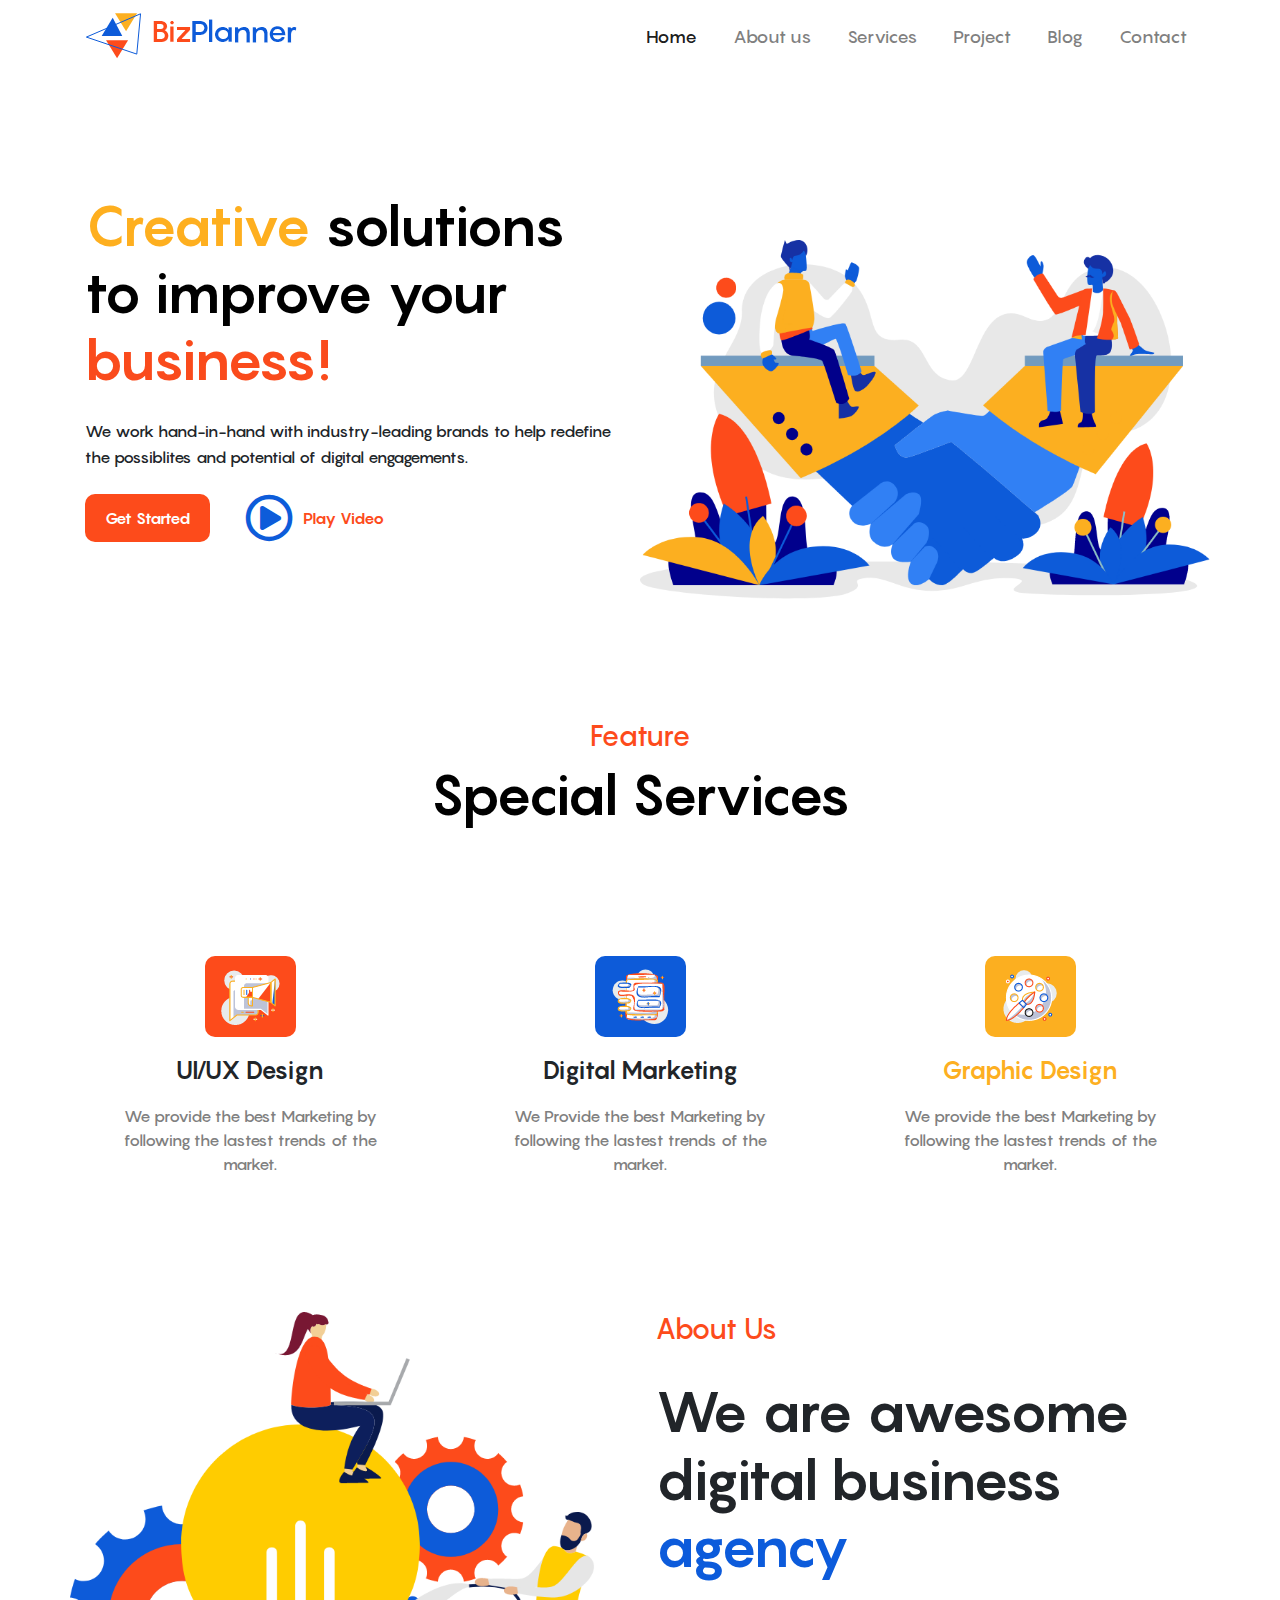
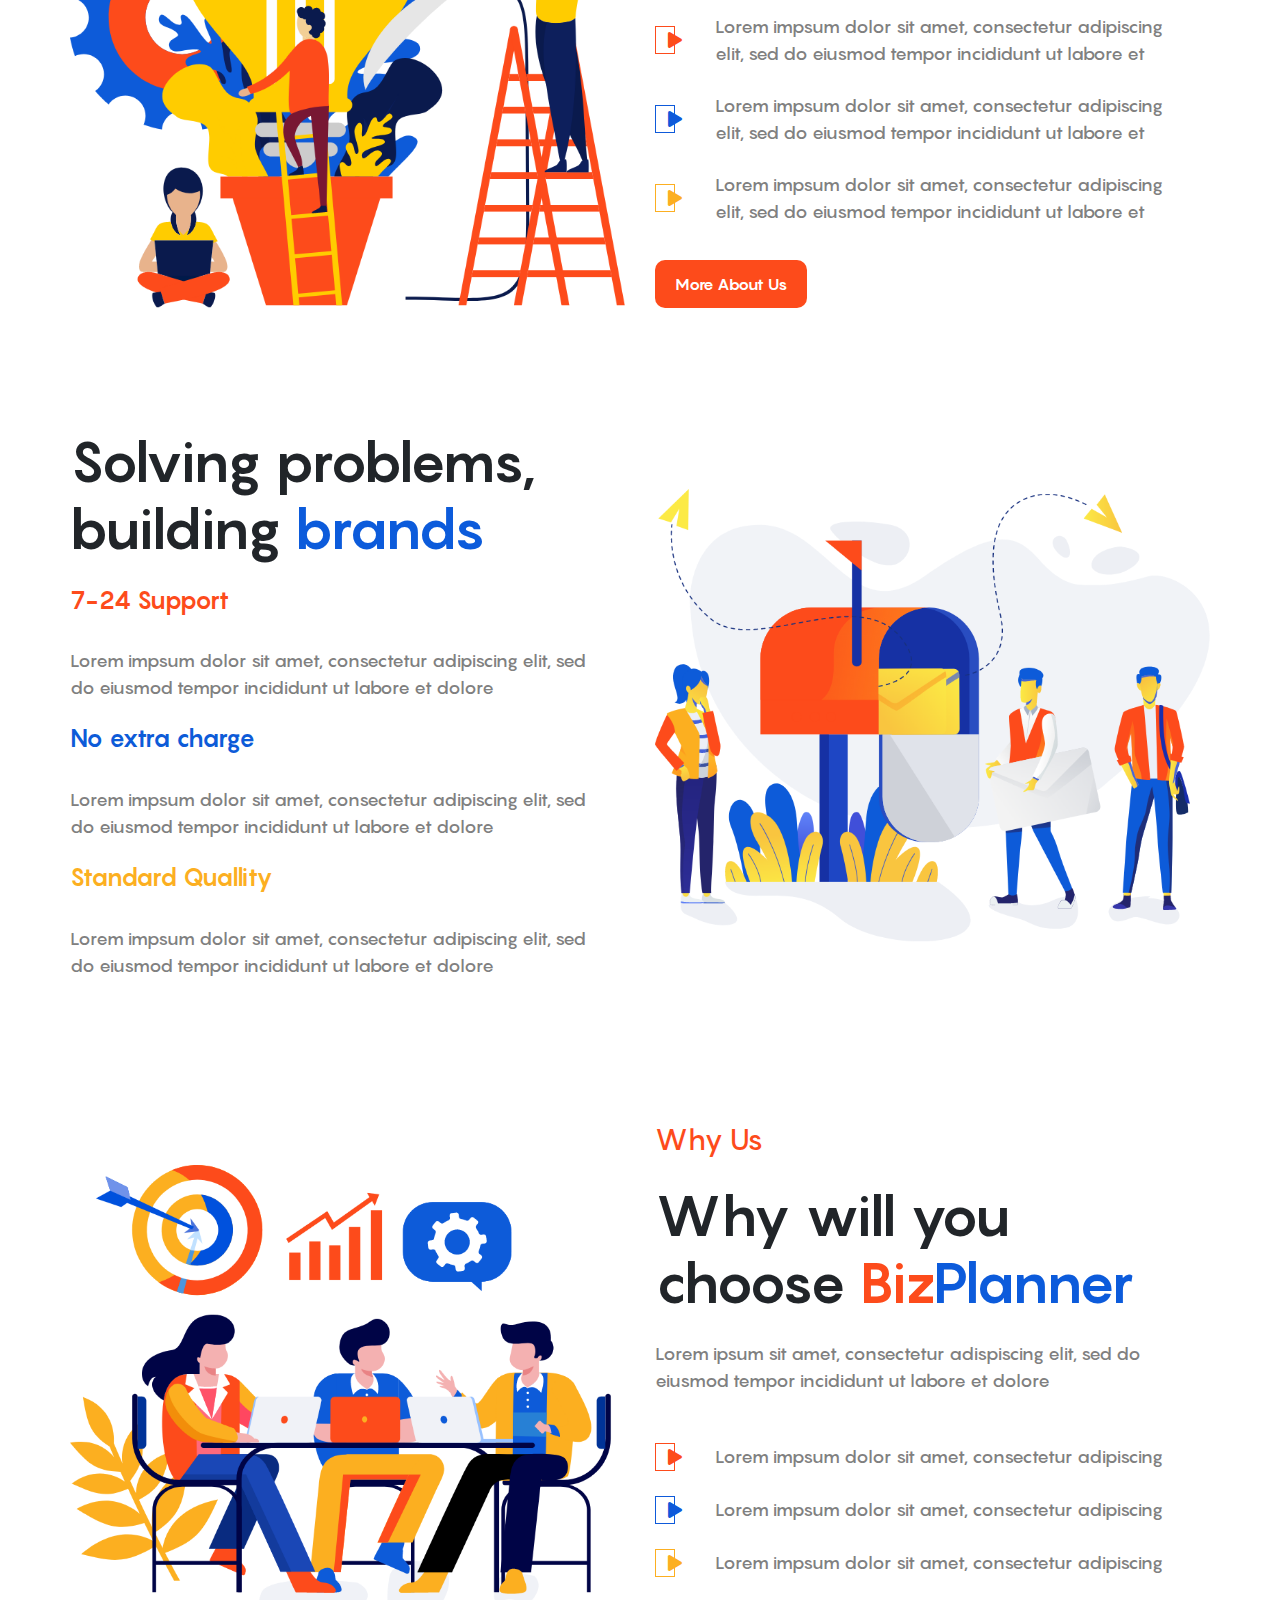
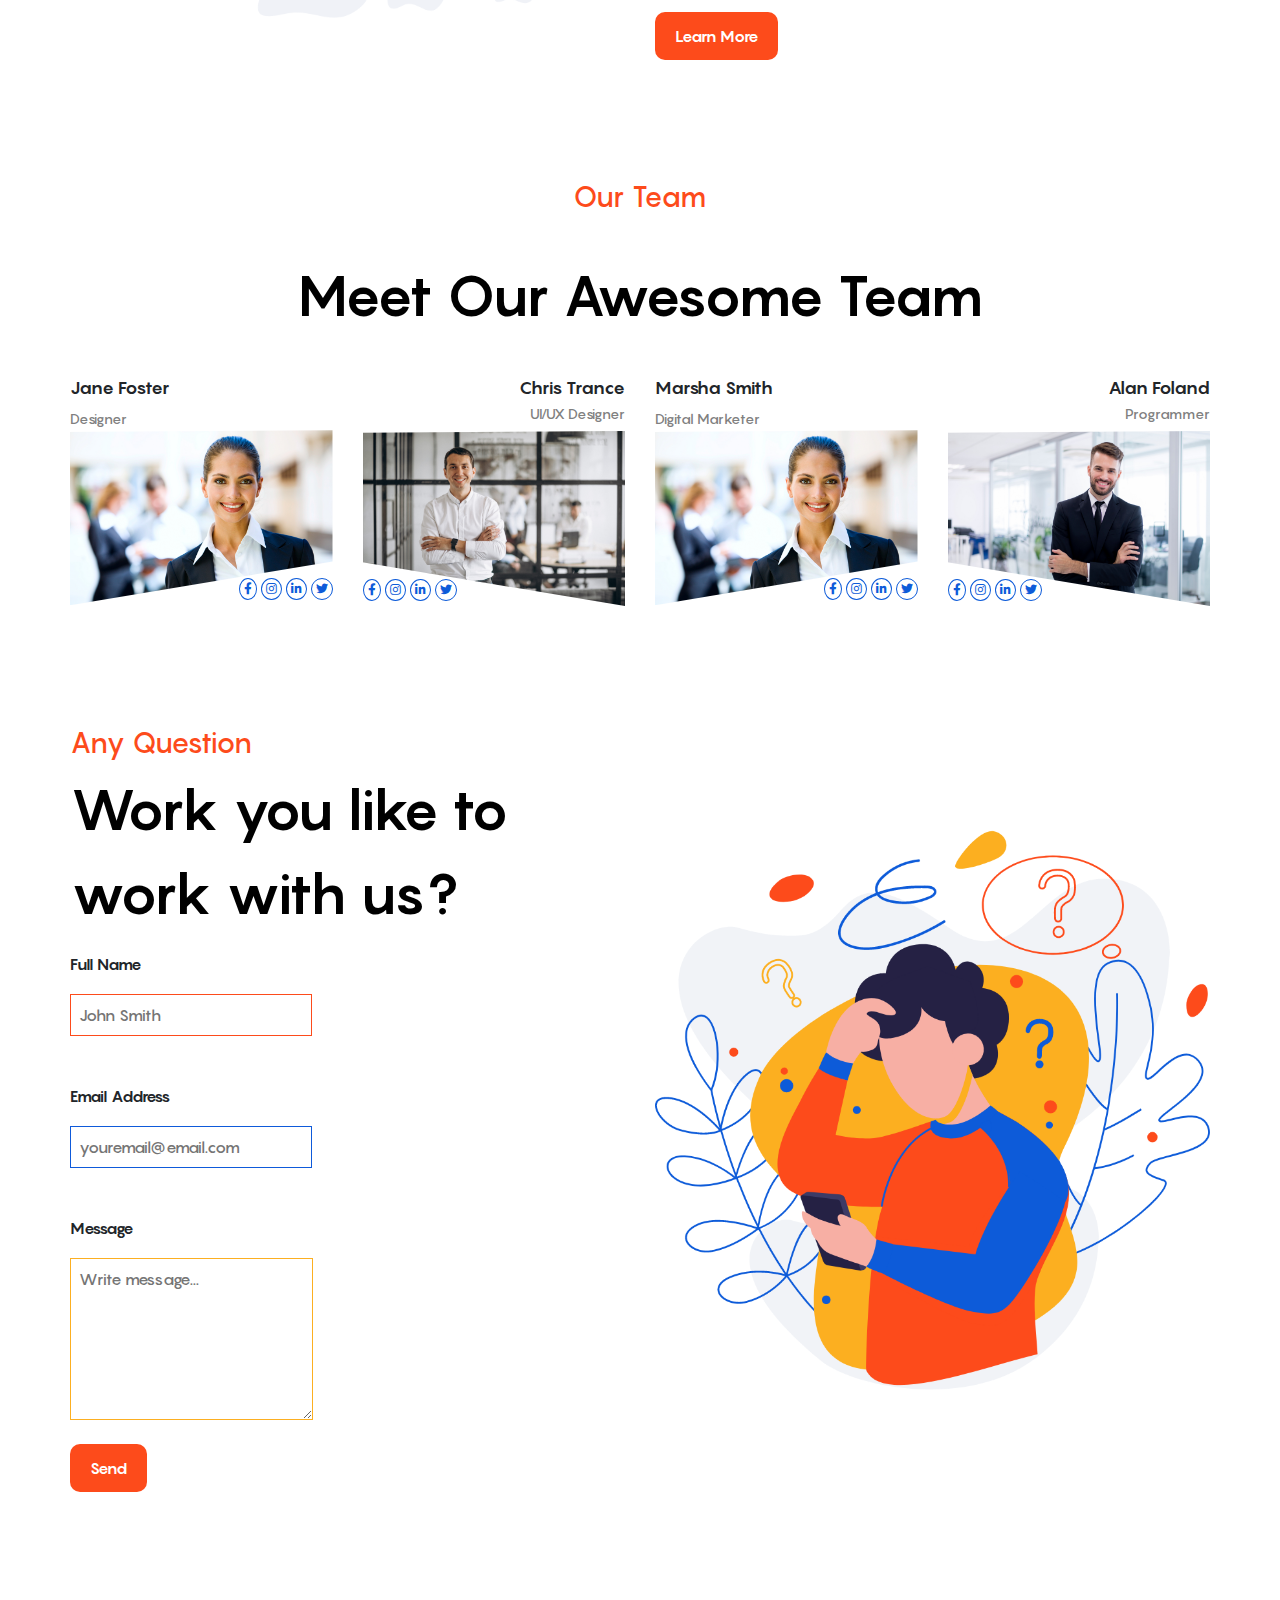
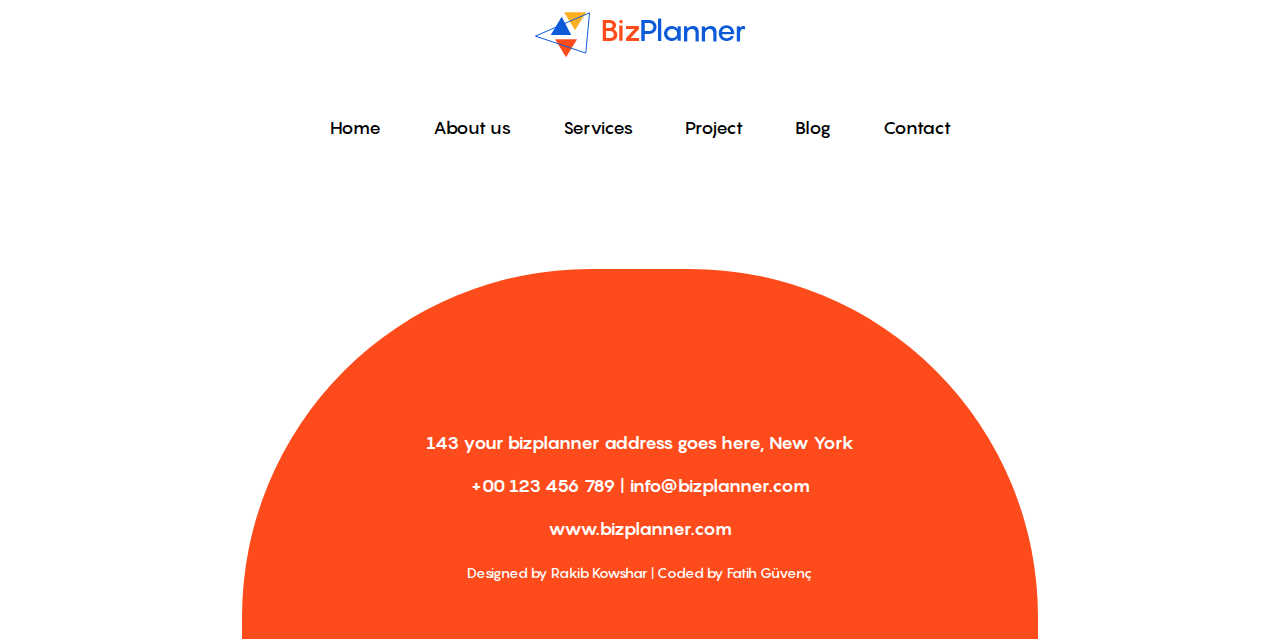
==== index.html @ 80a09f67 "Add files via upload" ====
<!DOCTYPE html>
<html lang="en">

<head>
    <meta charset="UTF-8">
    <meta name="viewport" content="width=device-width, initial-scale=1.0">
    <title>BizPlanner | Home</title>
    <!-- Font Awesome -->
    <link rel="stylesheet" href="https://use.fontawesome.com/releases/v5.15.1/css/all.css">
    <!-- Bootstrap CSS -->
    <link rel="stylesheet" href="css/bootstrap.min.css">
    <!-- Custom CSS -->
    <link rel="stylesheet" href="css/style.css">
</head>

<body>
    <!-- Navbar Start -->
    <nav class="navbar navbar-expand-lg bg-white navbar-light">
        <div class="container">
            <a class="navbar-brand" href="index.html"><img src="images/logo/logo.png" alt=""></a>
            <button class="navbar-toggler" type="button" data-toggle="collapse" data-target="#navbarNavAltMarkup"
                aria-controls="navbarNavAltMarkup" aria-expanded="false" aria-label="Toggle navigation">
                <span class="navbar-toggler-icon"></span>
            </button>
            <div class="collapse navbar-collapse justify-content-end" id="navbarNavAltMarkup">
                <div class="navbar-nav">
                    <a class="nav-link active" href="index.html">Home <span class="sr-only">(current)</span></a>
                    <a class="nav-link" href="about-us.html">About us</a>
                    <a class="nav-link" href="about-us.html">Services</a>
                    <a class="nav-link" href="about-us.html">Project</a>
                    <a class="nav-link" href="about-us.html">Blog</a>
                    <a class="nav-link" href="about-us.html">Contact</a>
                </div>
            </div>
        </div>
    </nav>
    <!-- Navbar End -->
    <!-- Section 1 Start -->
    <div class="container">
        <div class="row section-1">
            <div class="col-sm-6">
                <h4 class="text"><span class="creative">Creative </span>solutions to improve your <span
                        class="business">business!</span></h4>
                <p class="disc mt-4">We work hand-in-hand with industry-leading brands to help redefine the possiblites
                    and potential of digital engagements.</p>
                <div class="button mt-4 d-flex align-items-center">
                    <button class="get-started" type="button">Get Started</button>
                    <a class="play-video d-flex align-items-center" href="">
                        <i class="far fa-play-circle fa-3x icon-color"></i>
                        Play Video
                    </a>
                </div>
            </div>
            <div class="col-sm-6 m-0 p-0">
                <div class="mt-5">
                    <img class="w-100" src="images/illustrations/illustrations-1.png" alt="">
                </div>
            </div>
            <div class="col-12 text-center">
                <h6 class="text-feature">Feature</h6>
                <h4 class="text-special">Special Services</h4>
            </div>
            <!-- Section 1 End -->
            <!-- Service Area Start -->
            <div class="row services-area">
                <div class="col-sm-4 d-flex flex-column align-items-center justift-content-center services-box">
                    <img src="images/icons/icons-1.png" alt="">
                    <h4 class="icon-uı-ux">UI/UX Design</h4>
                    <p class="p-services text-center">We provide the best Marketing by following the lastest trends of
                        the market.</p>
                </div>
                <div class="col-sm-4 d-flex flex-column align-items-center justift-content-center services-box">
                    <img src="images/icons/icons-2.png" alt="">
                    <h4 class="icon-digital-marketing">Digital Marketing</h4>
                    <p class="p-services text-center">We Provide the best Marketing by following the lastest trends of
                        the market.</p>
                </div>
                <div class="col-sm-4 d-flex flex-column align-items-center justift-content-center services-box">
                    <img src="images/icons/icons-3.png" alt="">
                    <h4 class="icon-graphic-design">Graphic Design</h4>
                    <p class="p-services text-center">We provide the best Marketing by following the lastest trends of
                        the market.</p>
                </div>
                <!-- Service Area End -->
                <!-- Section 2 Start -->
                <div class="col-sm-6 margin-class">
                    <img class="w-100 img-fluid" src="images/illustrations/illustrations-4.png" alt="">
                </div>

                <div class="col-sm-6 d-flex flex-column justify-content-center margin-class">
                    <h6 class="text-feature">About Us</h6>
                    <h2 style="margin-top: 25px;" class="text-about-us">We are awesome digital business <span
                            class="agency">agency</span></h2>
                    <div class="d-flex align-items-center box-1">
                        <div class="absolute-icon position-relative">
                            <div style="border: 1px solid #FD4B1b;" class="box"></div>
                            <i style="color: #FD4B1B;" class="fas fa-play position-absolute"></i>
                        </div>
                        <p class="lorem">Lorem impsum dolor sit amet, consectetur adipiscing elit, sed do eiusmod tempor
                            incididunt ut labore et</p>
                    </div>
                    <div class="d-flex align-items-center box-1">
                        <div class="absolute-icon position-relative">
                            <div style="border: 1px solid #0E5ADA;" class="box"></div>
                            <i style="color: #0E5ADA; " class="fas fa-play position-absolute"></i>
                        </div>
                        <p class="lorem">Lorem impsum dolor sit amet, consectetur adipiscing elit, sed do eiusmod tempor
                            incididunt ut labore et</p>
                    </div>
                    <div class="d-flex align-items-center box-1">
                        <div class="absolute-icon position-relative">
                            <div style="border: 1px solid #FCAF21;" class="box"></div>
                            <i style="color: #FCAF21; " class="fas fa-play position-absolute"></i>
                        </div>
                        <p class="lorem">Lorem impsum dolor sit amet, consectetur adipiscing elit, sed do eiusmod tempor
                            incididunt ut labore et</p>
                    </div>
                    <div>
                        <button style="margin-top: 35px;" class="get-started" type="button">More About Us</button>
                    </div>
                </div>
                <!-- Section 2 End -->
                <!-- Section 3 Start -->
                <div class="col-sm-6 margin-class">
                    <h2 class="text-about-us">Solving problems, building <span class="agency">brands</span></h2>
                    <h6 class="support">7-24 Support</h6>
                    <p class="lorem p-0 py-sm-4 pr-sm-4">Lorem impsum dolor sit amet, consectetur adipiscing elit, sed
                        do eiusmod tempor incididunt ut labore et dolore</p>
                    <h6 class="no-extra">No extra charge</h6>
                    <p class="lorem p-0 py-sm-4 pr-sm-4">Lorem impsum dolor sit amet, consectetur adipiscing elit, sed
                        do eiusmod tempor incididunt ut labore et dolore</p>
                    <h6 class="standard">Standard Quallity</h6>
                    <p class="lorem p-0 py-sm-4 pr-sm-4">Lorem impsum dolor sit amet, consectetur adipiscing elit, sed
                        do eiusmod tempor incididunt ut labore et dolore</p>
                </div>
                <div class="col-sm-6 margin-class d-flex align-items-center">
                    <img class="w-100" src="images/illustrations/illustrations-2.png" alt="">
                </div>
                <!-- section 3 end -->
                <!-- section 4 start -->
                <div class="col-sm-6 margin-class d-flex align-items-center">
                    <img class="w-100" src="images/illustrations/illustrations-6.png" alt="">
                </div>
                <div class="col-sm-6 margin-class">
                    <h6 class="text-feature">Why Us</h6>
                    <h2 style="margin-top: 25px;" class="text-about-us">Why will you choose <span
                            class="biz">Biz</span><span class="agency">Planner<span></span></h2>
                    <p class="p-why-use lorem m-0 p-0 my-sm-4"> Lorem ipsum sit amet, consectetur adispiscing elit, sed
                        do eiusmod tempor incididunt ut labore et dolore</p>
                    <div class="d-flex align-items-center box-1">
                        <div class="absolute-icon position-relative">
                            <div style="border: 1px solid #FD4B1b;" class="box"></div>
                            <i style="color: #FD4B1B;" class="fas fa-play position-absolute"></i>
                        </div>
                        <p class="lorem">Lorem impsum dolor sit amet, consectetur adipiscing</p>
                    </div>
                    <div class="d-flex align-items-center box-1">
                        <div class="absolute-icon position-relative">
                            <div style="border: 1px solid #0E5ADA;" class="box"></div>
                            <i style="color: #0E5ADA; " class="fas fa-play position-absolute"></i>
                        </div>
                        <p class="lorem">Lorem impsum dolor sit amet, consectetur adipiscing</p>
                    </div>
                    <div class="d-flex align-items-center box-1">
                        <div class="absolute-icon position-relative">
                            <div style="border: 1px solid #FCAF21;" class="box"></div>
                            <i style="color: #FCAF21; " class="fas fa-play position-absolute"></i>
                        </div>
                        <p class="lorem">Lorem impsum dolor sit amet, consectetur adipiscing</p>
                    </div>
                    <div>
                        <button style="margin-top: 35px;" class="get-started" type="button">Learn More</button>
                    </div>
                </div>
                <!-- section 4 end -->
                <!-- section 5 start -->
                <div class="col-12 margin-class">
                    <h6 style="text-align: center;" class="text-feature">Our Team</h6>
                    <h2 style="text-align: center;" class="text mt-5">Meet Our Awesome Team</h2>
                    <div class="row mt-5">
                        <div class="col-sm-3">
                            <div class="card-area">
                                <h6 class="card-name">Jane Foster</h6>
                                <span class="span-class">Designer</span>
                            </div>
                            <div class="image-area position-relative">
                                <img class="w-100 team-images second-way" src="images/team-photo/our-team-4.jpg" alt="">
                                <div class="right-way position-absolute">
                                    <i class="fab fa-facebook-f icon-team"></i>
                                    <i class="fab fa-instagram icon-team"></i>
                                    <i class="fab fa-linkedin-in icon-team"></i>
                                    <i class="fab fa-twitter icon-team"></i>
                                </div>
                            </div>
                        </div>
                        <div class="col-sm-3">
                            <div class="card-area mt-2 mt-sm-0">
                                <h6 style="text-align: right;" class="card-name">Chris Trance</h6>
                                <h6 style="text-align: right;" class="span-class">UI/UX Designer</h6>
                            </div>
                            <div class="image-area position-relative">
                                <img class="w-100 team-images first-way" src="images/team-photo/our-team-3.jpg" alt="">
                                <div class="left-way position-absolute">
                                    <i class="fab fa-facebook-f icon-team"></i>
                                    <i class="fab fa-instagram icon-team"></i>
                                    <i class="fab fa-linkedin-in icon-team"></i>
                                    <i class="fab fa-twitter icon-team"></i>
                                </div>
                            </div>
                        </div>
                        <div class="col-sm-3">
                            <div class="card-area mt-2 mt-sm-0">
                                <h6 class="card-name">Marsha Smith</h6>
                                <span class="span-class">Digital Marketer</span>
                            </div>
                            <div class="image-area position-relative">
                                <img class="w-100 team-images second-way" src="images/team-photo/our-team-4.jpg" alt="">
                                <div class="right-way position-absolute">
                                    <i class="fab fa-facebook-f icon-team"></i>
                                    <i class="fab fa-instagram icon-team"></i>
                                    <i class="fab fa-linkedin-in icon-team"></i>
                                    <i class="fab fa-twitter icon-team"></i>
                                </div>
                            </div>
                        </div>
                        <div class="col-sm-3 mt-2 mt-sm-0">
                            <div class="card-area">
                                <h6 style="text-align: right;" class="card-name">Alan Foland</h6>
                                <h6 style="text-align: right;" class="span-class"> Programmer</h6>
                            </div>
                            <div class="image-area position-relative">
                                <img class="w-100 team-images first-way" src="images/team-photo/our-team-2.jpg" alt="">
                                <div class="left-way position-absolute">
                                    <i class="fab fa-facebook-f icon-team"></i>
                                    <i class="fab fa-instagram icon-team"></i>
                                    <i class="fab fa-linkedin-in icon-team"></i>
                                    <i class="fab fa-twitter icon-team"></i>
                                </div>
                            </div>
                        </div>
                    </div>
                </div>
                <!-- section 5 end -->
                <!-- question start -->
                <div class="col-sm-6 margin-class">
                    <h2 class="text-feature"> Any Question</h2>
                    <p class="text">Work you like to work with us?</p>
                    <form class="hire-us">
                        <span class="form-disc">Full Name</span>
                        <input style="border:1px solid #FD4B1b;" class="d-block p-2 form-hire-us"
                            placeholder="John Smith" type="text" id="fname" name="fname"><br><br>
                        <span class="form-disc">Email Address</span>
                        <input style="border:1px solid #0E5ADA;" class="d-block p-2 form-hire-us"
                            placeholder="youremail@email.com" type="text" id="lname" name="lname"><br><br>
                        <span class="form-disc"> Message</span>
                        <textarea style="border:1px solid #FCAF21;" class="d-block p-2 form-hire-us"
                            placeholder="Write message..." cols="21" rows="6"></textarea>
                        <input class="mt-4 get-started" type="submit" value="Send">
                    </form>
                </div>
                <div class="col-sm-6 margin-class d-flex align-items-center">
                    <img class="w-100" src="images/illustrations/illustrations-3.png" alt="">
                </div>
            </div>
        </div>
    </div>
    <footer>
        <div class="container">
                <div class="col-12 d-flex flex-column align-items-center margin-class">
                    <img src="images/logo/logo.png" alt="">
                    <div class="d-none d-sm-block">
                        <div class="col-12 mx-auto d-flex justify-content-center mt-5">
                            <a class="nav-link active" href="#">Home <span class="sr-only">(current)</span></a>
                            <a class="nav-link" href="#">About us</a>
                            <a class="nav-link" href="#">Services</a>
                            <a class="nav-link" href="#">Project</a>
                            <a class="nav-link" href="#">Blog</a>
                            <a class="nav-link" href="#">Contact</a>
                        </div>
                    </div>
                    <div class=" footer-area margin-class text-center d-flex flex-column justify-content-center">
                        <p class="contact-us">143 your bizplanner address goes here, New York</p>
                        <p class="contact-us">+00 123 456 789 | info@bizplanner.com</p>
                        <a class="contact-us" href="index.html">www.bizplanner.com</a>
                        <p
                         style="
                         color:#fff; 
                         font-size: 14px; 
                         font-family: 'pangram-m';
                         margin-top: 20px;
                         ">Designed by <a style="color:#fff;" href="https://dribbble.com/rakibkowshar">Rakib Kowshar</a> | Coded by <a style="color: #fff;" href="https://github.com/fatihgvnc">Fatih Güvenç</a></p>
                    </div>
                </div>
        </div>
    </footer>
    <!-- Jquery -->
    <script src="js/jquery-3.5.1.slim.min.js"></script>
    <!-- Bootstrap JS -->
    <script src="js/bootstrap.bundle.min.js"></script>
</body>

</html>
---- css/style.css ----
@font-face{
    font-family: 'pangram-m';
    src: url(/font/Pangram-Medium.woff);
}
@font-face{
    font-family: 'pangram-b';
    src: url(/font/Pangram-Bold.woff);
}
body{
    font-family: 'pangram-m';
}
/* Navbar Start */
.nav-link{
    font-size: 18px;
    /* font-weight: 500; */
    font-family: 'pangram-m';
    color: #000000;
    margin-right: 20px;
}
.nav-link:last-child{
    margin-right: 0;
}
.nav-link:hover{
    color: #FEAF1F;
}

/* Section 1 Start */
.section-1{
    margin-top: 120px;
}
.text{
    font-size: 56px;
    /* font-weight: 700; */
    font-family: 'pangram-b';
    color: #000000;
}
.disc{
    font-size: 16px;
    line-height: 26px;
}
.creative{
    color: #FEAF1F;
}
.business{
    color: #FA4B1C;
}
.get-started{
    background-color: #FD4B1B;
    /* font-weight: 500; */
    font-family: 'pangram-b';
    padding: 12px 20px;
    border: none;
    border-radius: 10px;
    color: #fff;
    margin-right: 35px;
}
.play-video{
    color: #FD4B1B;
    font-family: 'pangram-b';

}
.play-video:hover{
    text-decoration: none;
    color: #FD4B1B;
}
.icon-color{
    color: #0D5CDA;
    margin-right: 10px;
}
/* Section 1 End */
.text-center{
    margin-top: 120px;
}
.text-feature{
    color: #FD4B1B;
    font-size: 28px;
}
.text-special{
    color: #000000;
    font-family: 'pangram-b';
    font-size: 56px;
}

/* Services Area Start */
.services-area{
    margin-top: 120px;
}
.services-box{
}
.icon-uı-ux, .icon-digital-marketing, .icon-graphic-design{
    font-family: 'pangram-b';
    font-size: 24px;
    margin-top: 20px;

}
.icon-graphic-design{
    color: #FDAF21;
}
.p-services{
    font-family: 'pangram-m';
    margin-top: 10px;
    color: gray;
    padding: 0 50px;
}
/* Service area end */
/* section 2 start */
.margin-class{
    margin-top: 120px;
}
.text-about-us{
    font-family: 'pangram-b';
    font-size: 56px;
}
.agency{
    color: #0C5BDB;
}
.section-2 {
    margin-top: 100px;
}
.box-1{
    padding-top: 25px;
}
.box{
    width: 20px;
    height: 28px;
    border: 1px solid #FD4B1B;
}
.absolute-icon i {
    right: -7px;
    top: 6px;
}
.lorem{
    padding: 0;
    margin: 0;
    padding: 0 40px;
    font-family: 'pangram-m';
    font-size: 18px;
    color: gray;
}
/* section 2 end */
/* section 3 start */
.support{
    color: #FD4B1B;
    font-size: 24px;
    font-family: 'pangram-b';
    margin-top: 24px;
}
.no-extra{
    color: #0D5BD8;
    font-size: 24px;
    font-family: 'pangram-b';
}
.standard{
    color: #FCAF21;
    font-size: 24px;
    font-family: 'pangram-b';
}
.biz{
    color: #FD4B1B;
}
/* section 3 end */
/* section 4 start */
.first-way{
    clip-path: polygon(0 1%, 100% 0, 100% 100%, 0 75%);
}
.second-way{
    clip-path: polygon(0 1%, 100% 0, 100% 75%, 0 100%);
}
.icon-team{
    padding: 4px;
    border: 1px solid #0D5BD9;
    border-radius: 50%;
    font-size: 12px;
    color: #0D5BD9;
}
.right-way{
    bottom: 5px;
    right: 0;
}
.left-way{
    bottom: 5px;
    left: 0;
}
.card-name{
    font-family: 'pangram-b';
    font-size: 18px;
}
.span-class{
    font-size: 14px;
    font-family: 'pangram-m';
    color: gray;
}
/* section 4 end */
/* question start */
textarea{
    
}
.form-hire-us{
    outline: 0;
    margin-top: 18px;
}
.form-disc{
    font-family: 'pangram-b';
}
.footer-area{
    padding: 160px 50px 40px 50px;
    background-color: #FD4B1B;
    border-top-left-radius: 348px;
    border-top-right-radius: 348px;
    width: 796px;
}
.contact-us{
    color: #fff;
    font-family: 'pangram-b';
    font-size: 18px;
}
@media (max-width: 798px){
    .footer-area{
        width: auto;
    }
}
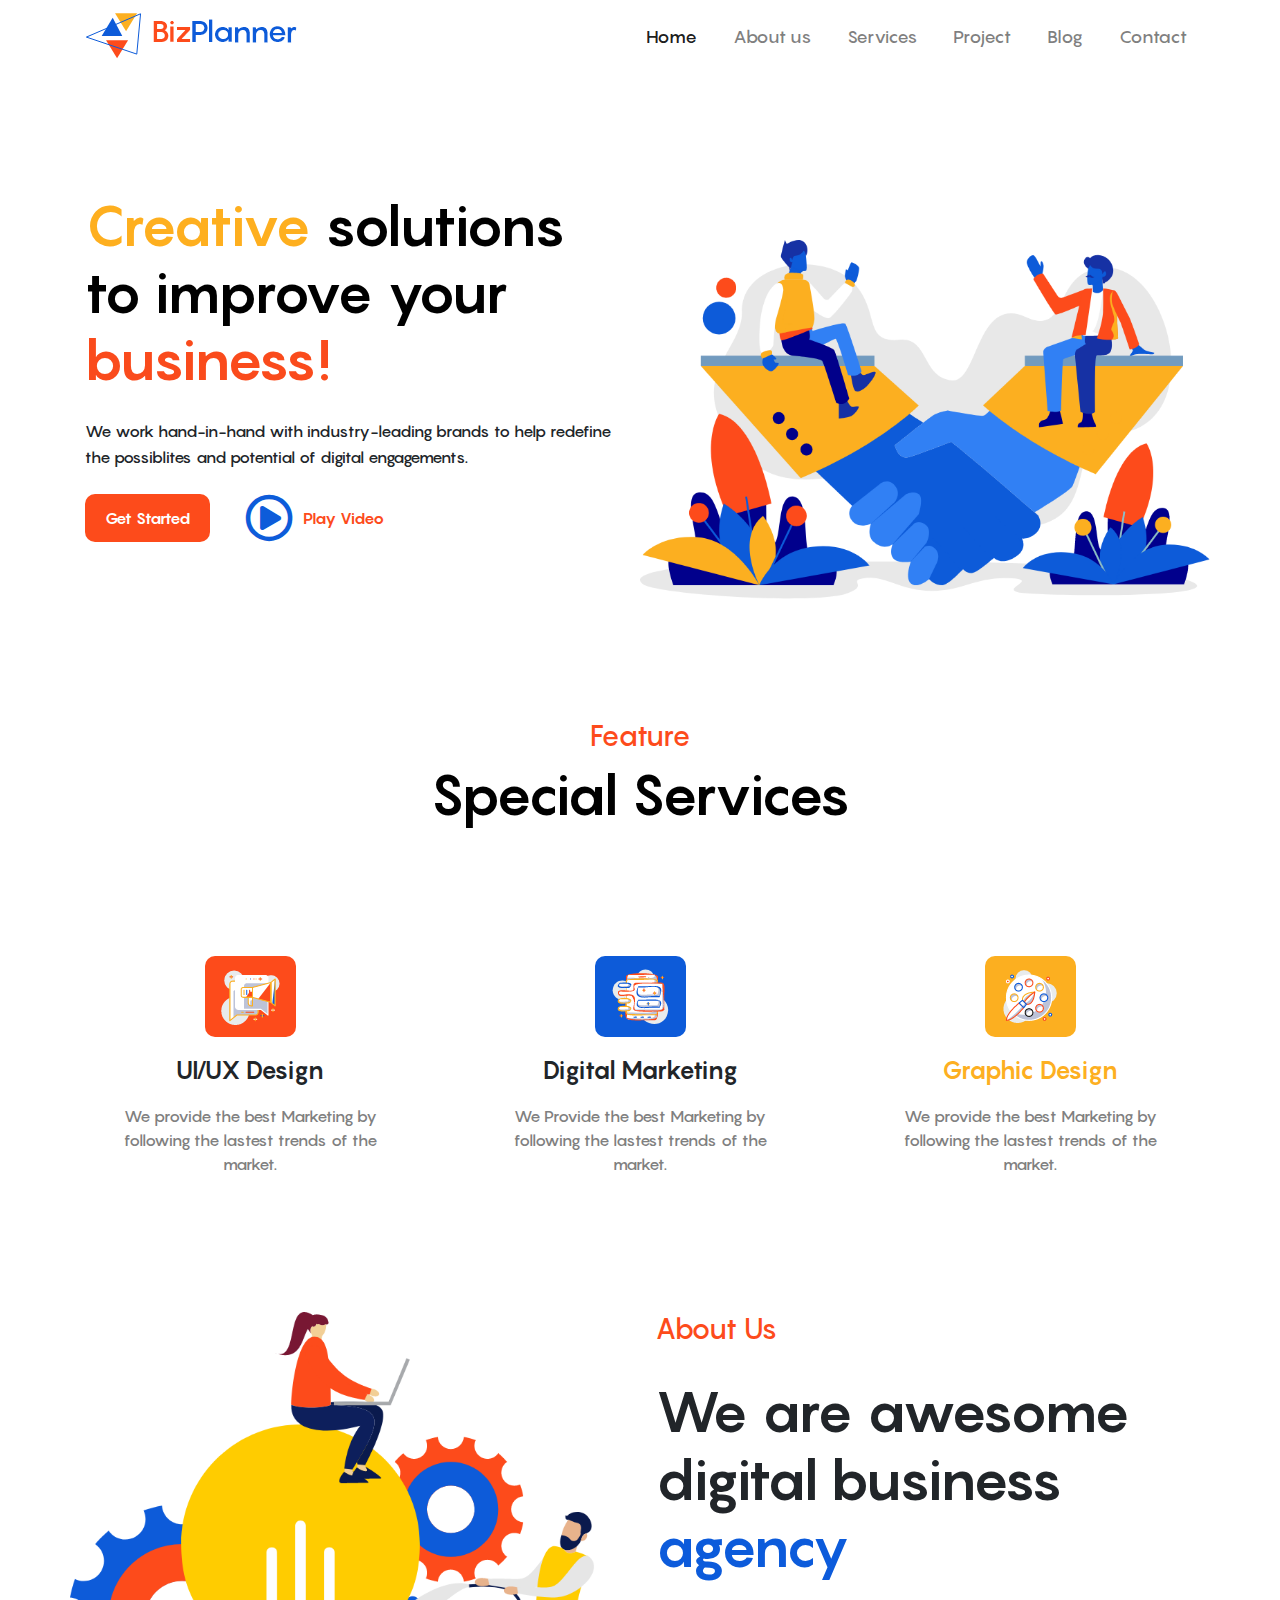
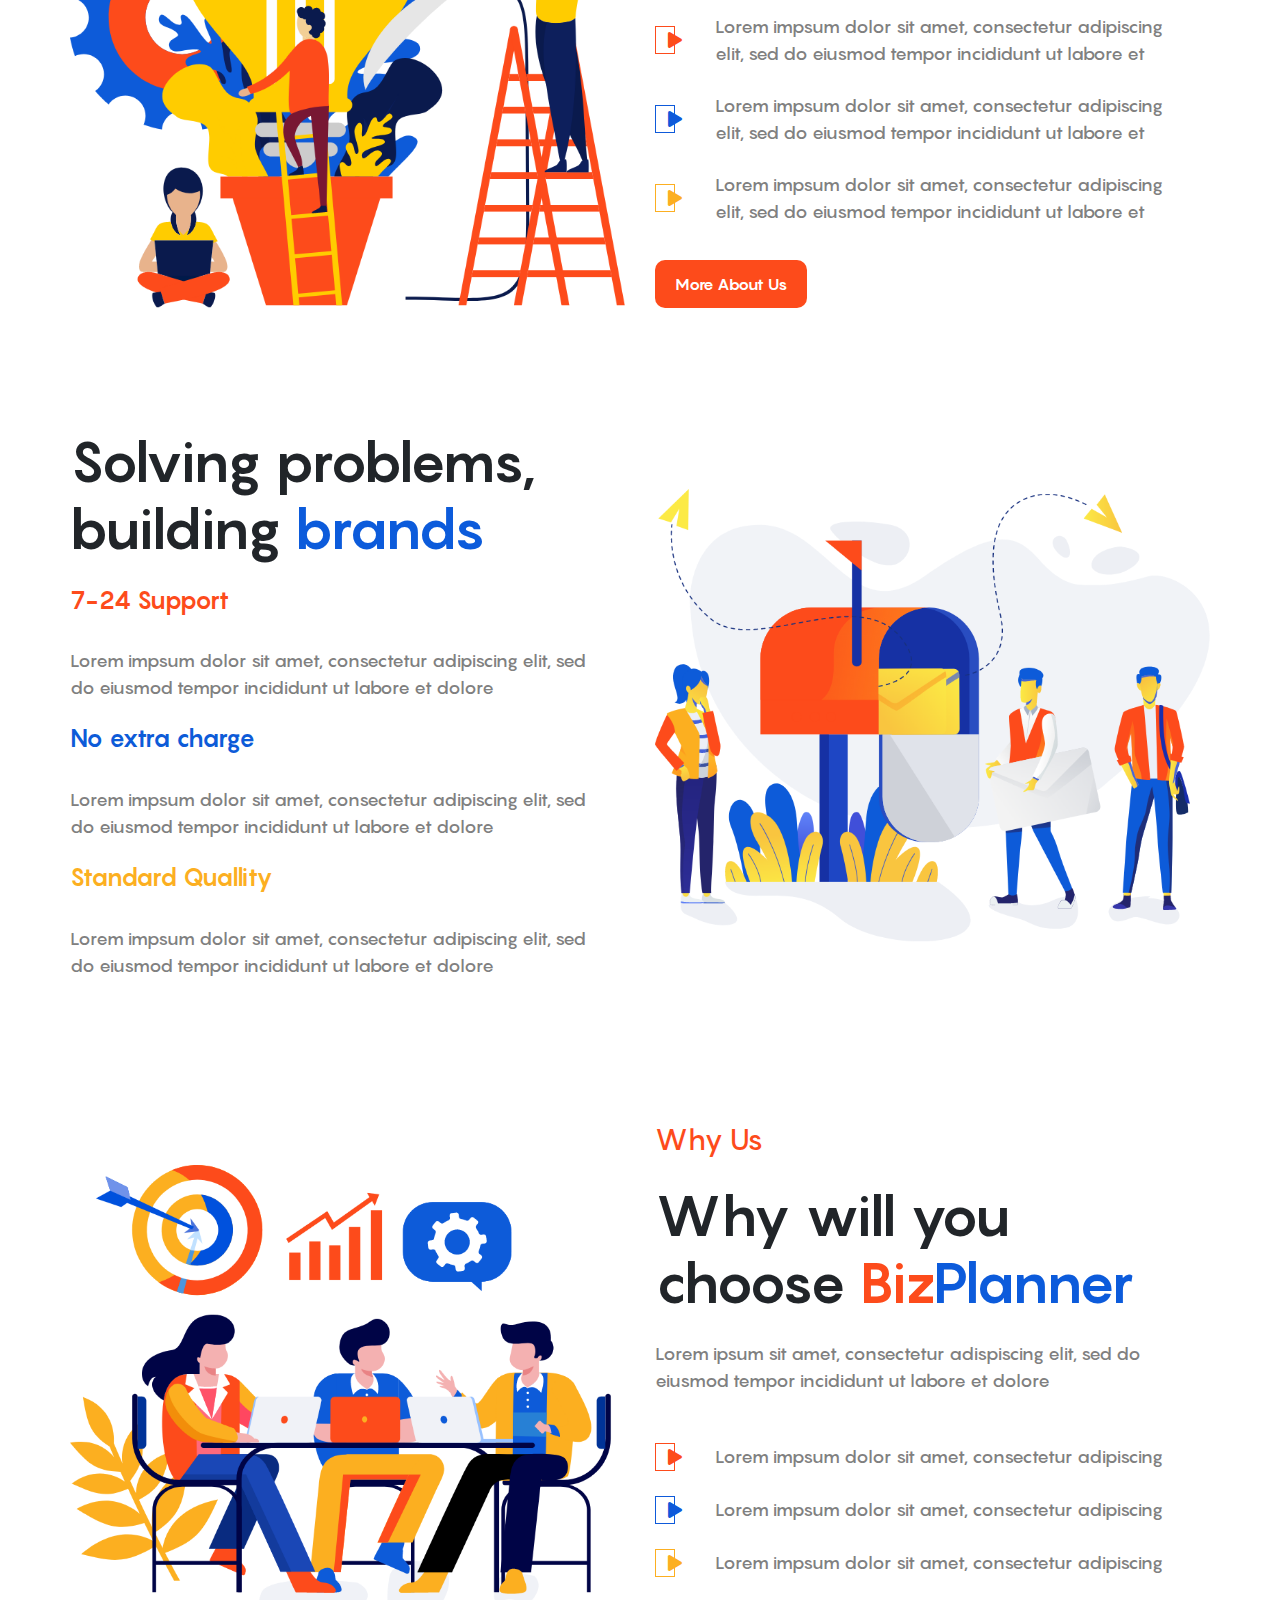
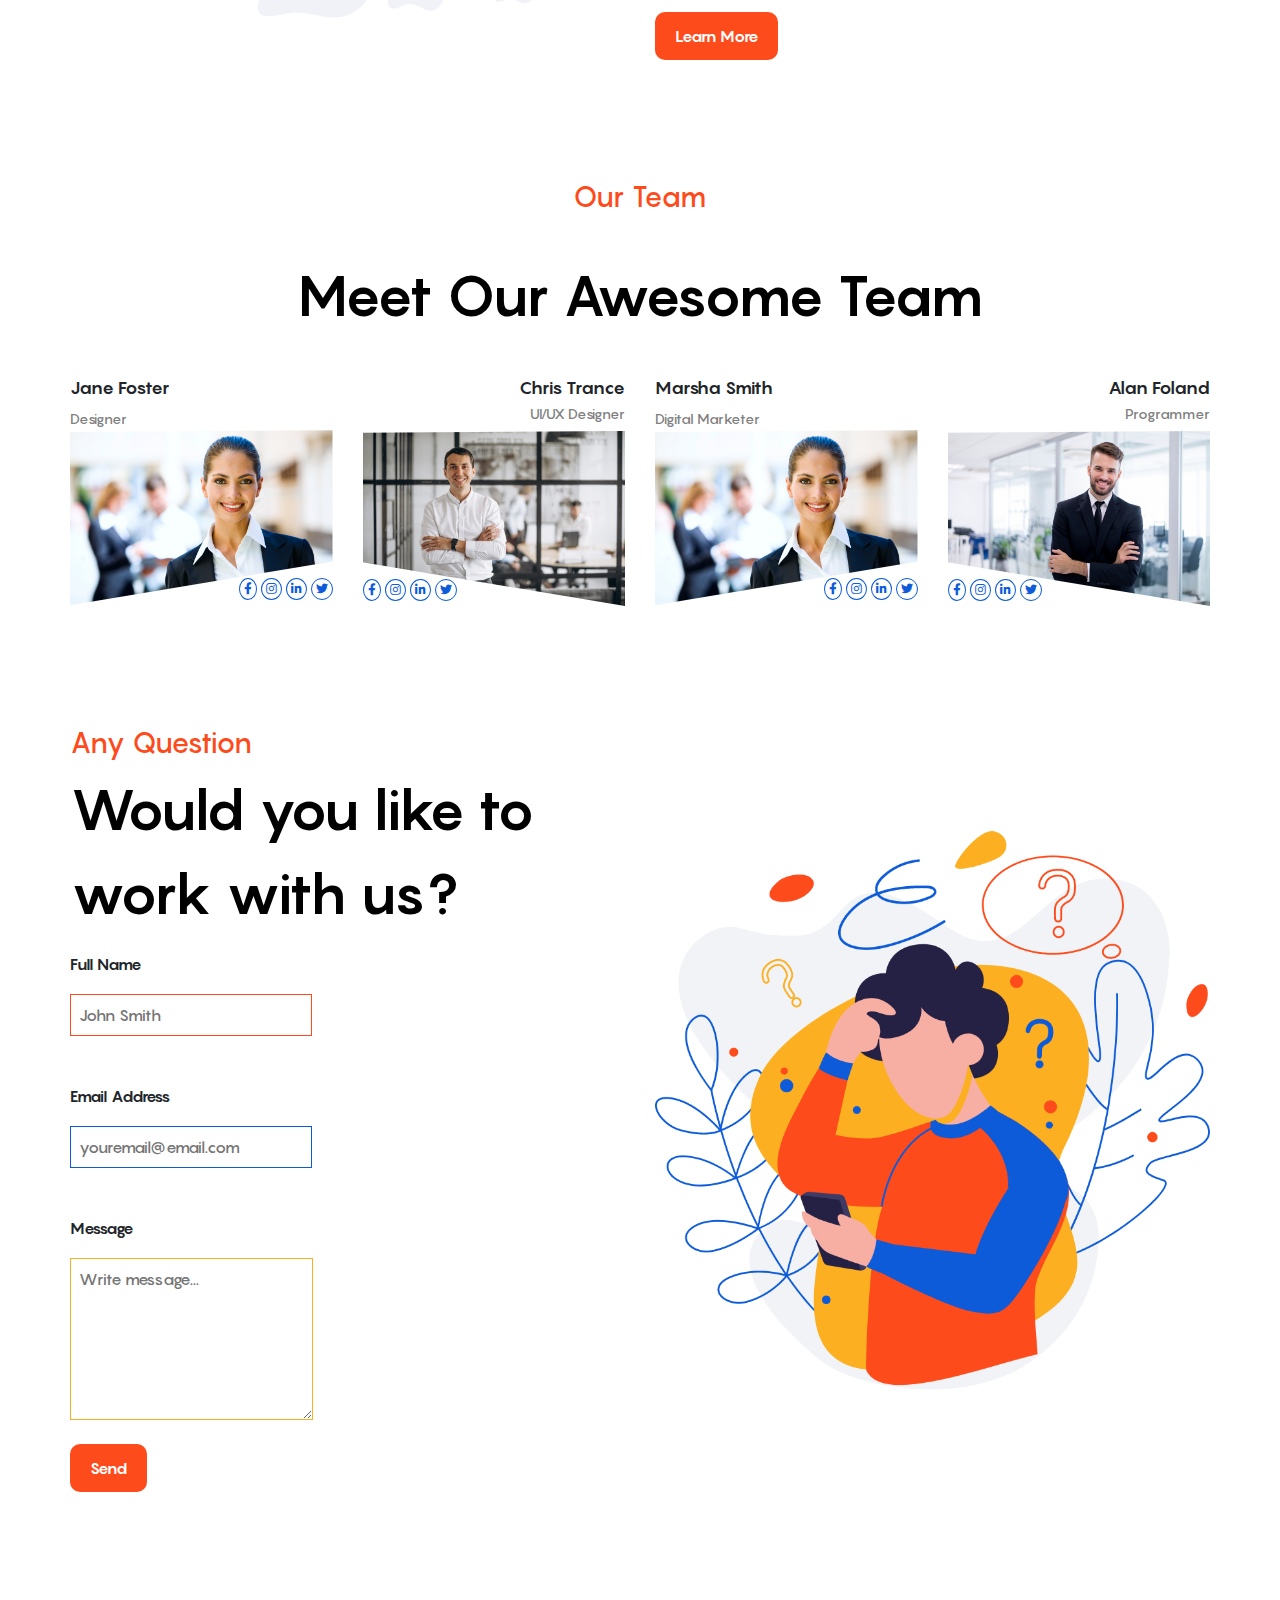
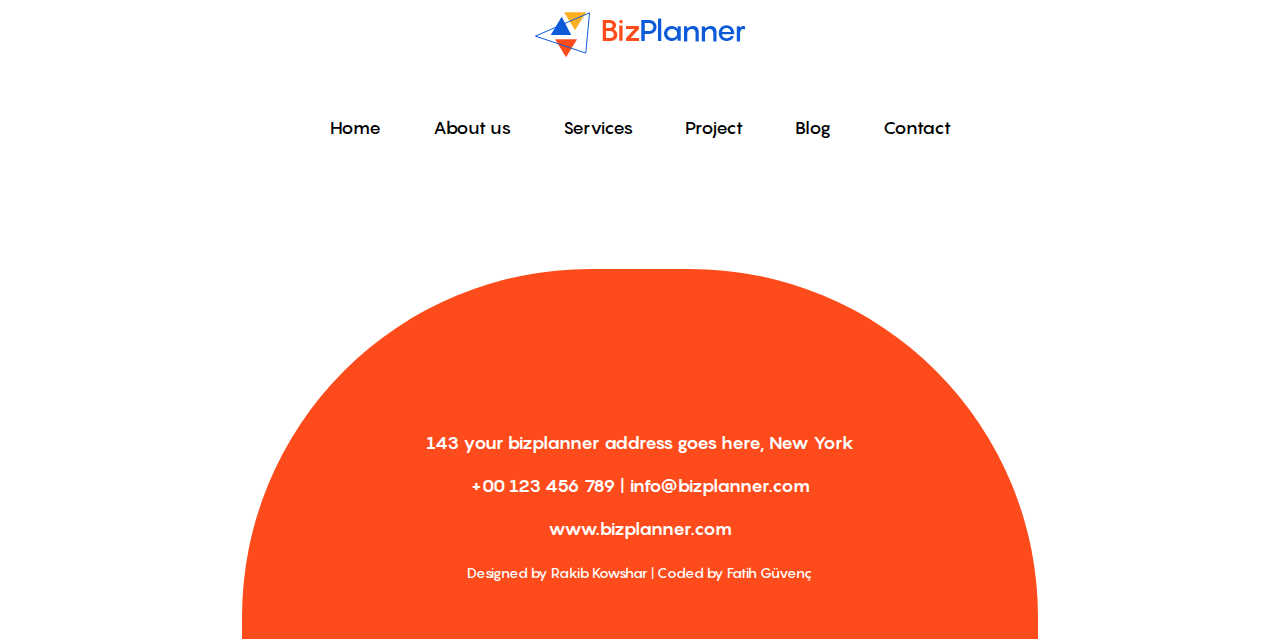
==== commit 9d40e31f: "Update index.html" ====
--- a/index.html
+++ b/index.html
@@ -244,7 +244,7 @@
                 <!-- question start -->
                 <div class="col-sm-6 margin-class">
                     <h2 class="text-feature"> Any Question</h2>
-                    <p class="text">Work you like to work with us?</p>
+                    <p class="text">Would you like to work with us?</p>
                     <form class="hire-us">
                         <span class="form-disc">Full Name</span>
                         <input style="border:1px solid #FD4B1b;" class="d-block p-2 form-hire-us"
@@ -299,4 +299,4 @@
     <script src="js/bootstrap.bundle.min.js"></script>
 </body>
 
-</html>+</html>
--- a/css/style.css
+++ b/css/style.css
@@ -218,4 +218,37 @@
     .footer-area{
         width: auto;
     }
-}+}
+/* question end */
+/* about us start */
+.box-about-us{
+    width: 160px;
+    height: 80px;
+}
+.icon-about-us{
+    transform: rotate(90deg);
+    font-size: 28px;
+    bottom: -14px;
+    left: 68px;
+
+}
+.big-text{
+    display: block;
+    text-align: center;
+    font-family: 'pangram-b';
+    font-size: 24px;
+    margin-top: 5px;
+}
+.small-text{
+    display: block;
+    text-align: center;
+    font-family: 'pangram-m';
+    font-size: 14px;
+}
+/* about us end */
+/* our mission start */
+.lorem-about-us{
+    color: gray;
+    font-family: 'pengram-m';
+    font-size: 16px;
+}
